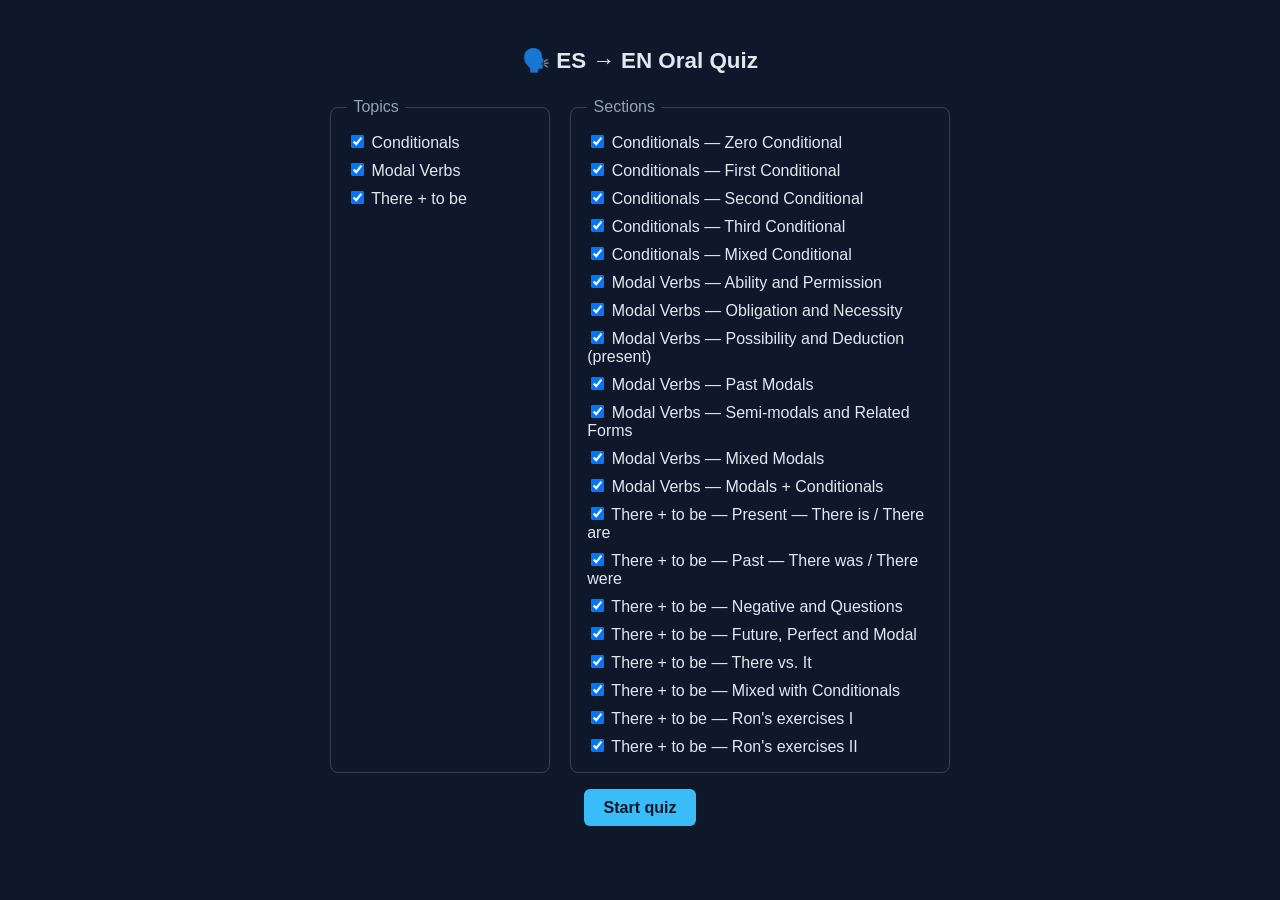
==== src/index.html @ 7ef74381 "refactor" ====
<!DOCTYPE html>
<html lang="en">

<head>
  <meta charset="UTF-8">
  <meta name="viewport" content="width=device-width, initial-scale=1.0">
  <title>ES → EN Oral Quiz</title>
  <link rel="stylesheet" href="styles.css">
  <link rel="icon" href='data:image/svg+xml,<svg xmlns="http://www.w3.org/2000/svg" viewBox="0 0 100 100"><text y=".9em" font-size="90">🗣️</text></svg>'>
</head>

<body>
  <main>
    <h1>🗣️ ES → EN Oral Quiz</h1>

    <div id="error"></div>

    <section id="setup-view">
      <div class="filters-row">
        <fieldset id="topics-fieldset">
          <legend>Topics</legend>
        </fieldset>
        <fieldset id="sections-fieldset">
          <legend>Sections</legend>
        </fieldset>
      </div>
      <div class="actions">
        <button id="startBtn">Start quiz</button>
      </div>
    </section>

    <section id="quiz-view">
      <div class="top-actions">
        <button class="secondary" id="backBtn">← Back</button>
      </div>
      <div class="card">
        <div class="meta" id="cardMeta"></div>
        <div class="es" id="cardEs"></div>
        <div class="en" id="cardEn"></div>
      </div>
      <div class="actions">
        <button id="actionBtn">Show answer</button>
      </div>
      <p class="hint">Say the translation out loud, then press Enter / Space or click the button.</p>
    </section>
  </main>

  <script src="script.js"></script>
</body>
</html>
---- src/styles.css ----
:root {
  --bg: #0f172a;
  --panel: #1e293b;
  --border: #334155;
  --text: #e2e8f0;
  --muted: #94a3b8;
  --accent: #38bdf8;
  --answer: #4ade80;
}
* { box-sizing: border-box; }
body {
  margin: 0;
  min-height: 100vh;
  display: flex;
  justify-content: center;
  background: var(--bg);
  color: var(--text);
  font-family: -apple-system, BlinkMacSystemFont, "Segoe UI", Roboto, Arial, sans-serif;
  padding: 2rem 1rem;
}
main { width: 100%; max-width: 50%; }
h1 { text-align: center; font-size: 1.4rem; margin-bottom: 1.5rem; }
.filters-row {
  display: flex;
  gap: 1rem;
  margin-bottom: 1rem;
}
fieldset {
  flex: 1;
  min-width: 0;
  border: 1px solid var(--border);
  border-radius: 8px;
  padding: 0.75rem 1rem;
}
#topics-fieldset { flex: 0.7; }
#sections-fieldset { flex: 1.3; }
legend { color: var(--muted); padding: 0 0.4rem; }
label.checkbox-row {
  display: block;
  padding: 0.25rem 0;
  cursor: pointer;
}
.hint { color: var(--muted); font-size: 0.85rem; margin-top: 0.25rem; text-align: center; }
#error {
  display: none;
  background: #7f1d1d;
  border: 1px solid #b91c1c;
  border-radius: 8px;
  padding: 0.75rem 1rem;
  margin-bottom: 1rem;
}
button {
  background: var(--accent);
  color: #0f172a;
  border: none;
  border-radius: 6px;
  padding: 0.6rem 1.2rem;
  font-size: 1rem;
  font-weight: 600;
  cursor: pointer;
}
button.secondary {
  background: transparent;
  color: var(--text);
  border: 1px solid var(--border);
}
button:disabled { opacity: 0.5; cursor: not-allowed; }
.actions { display: flex; gap: 0.6rem; justify-content: center; margin-top: 1rem; }
#setup-view, #quiz-view { display: none; }
#setup-view.active, #quiz-view.active { display: block; }
.card {
  background: var(--panel);
  border: 1px solid var(--border);
  border-radius: 10px;
  padding: 1.5rem;
  text-align: center;
}
.card .meta { color: var(--muted); font-size: 0.85rem; margin-bottom: 1rem; }
.card .es { font-size: 1.3rem; margin-bottom: 1.2rem; }
.card .en {
  font-size: 1.3rem;
  color: var(--answer);
  min-height: 1.8rem;
  visibility: hidden;
}
.card .en.visible { visibility: visible; }
.top-actions { display: flex; justify-content: space-between; margin-bottom: 1rem; }
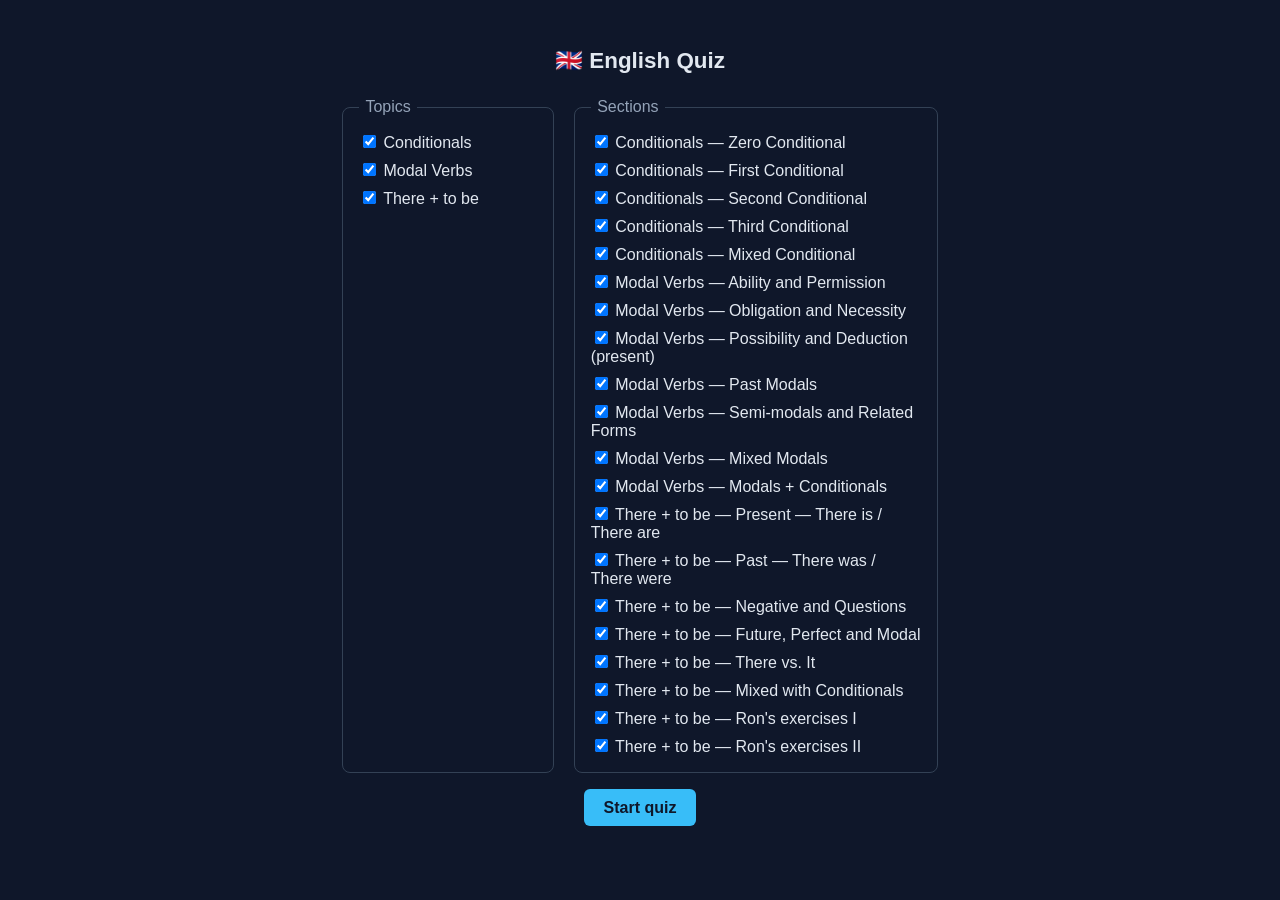
==== commit 0394dd2c: "changed the favicon & title" ====
--- a/src/index.html
+++ b/src/index.html
@@ -4,14 +4,14 @@
 <head>
   <meta charset="UTF-8">
   <meta name="viewport" content="width=device-width, initial-scale=1.0">
-  <title>ES → EN Oral Quiz</title>
+  <title>English Quiz</title>
   <link rel="stylesheet" href="styles.css">
-  <link rel="icon" href='data:image/svg+xml,<svg xmlns="http://www.w3.org/2000/svg" viewBox="0 0 100 100"><text y=".9em" font-size="90">🗣️</text></svg>'>
+  <link rel="icon" href='data:image/svg+xml,<svg xmlns="http://www.w3.org/2000/svg" viewBox="0 0 100 100"><text y=".9em" font-size="90">🇬🇧</text></svg>'>
 </head>
 
 <body>
   <main>
-    <h1>🗣️ ES → EN Oral Quiz</h1>
+    <h1>🇬🇧 English Quiz</h1>
 
     <div id="error"></div>
 
@@ -47,4 +47,5 @@
 
   <script src="script.js"></script>
 </body>
+
 </html>
--- a/src/styles.css
+++ b/src/styles.css
@@ -7,7 +7,11 @@
   --accent: #38bdf8;
   --answer: #4ade80;
 }
-* { box-sizing: border-box; }
+
+* {
+  box-sizing: border-box;
+}
+
 body {
   margin: 0;
   min-height: 100vh;
@@ -18,13 +22,24 @@
   font-family: -apple-system, BlinkMacSystemFont, "Segoe UI", Roboto, Arial, sans-serif;
   padding: 2rem 1rem;
 }
-main { width: 100%; max-width: 50%; }
-h1 { text-align: center; font-size: 1.4rem; margin-bottom: 1.5rem; }
+
+main {
+  width: 100%;
+  max-width: 600px;
+}
+
+h1 {
+  text-align: center;
+  font-size: 1.4rem;
+  margin-bottom: 1.5rem;
+}
+
 .filters-row {
   display: flex;
   gap: 1rem;
   margin-bottom: 1rem;
 }
+
 fieldset {
   flex: 1;
   min-width: 0;
@@ -32,15 +47,33 @@
   border-radius: 8px;
   padding: 0.75rem 1rem;
 }
-#topics-fieldset { flex: 0.7; }
-#sections-fieldset { flex: 1.3; }
-legend { color: var(--muted); padding: 0 0.4rem; }
+
+#topics-fieldset {
+  flex: 0.7;
+}
+
+#sections-fieldset {
+  flex: 1.3;
+}
+
+legend {
+  color: var(--muted);
+  padding: 0 0.4rem;
+}
+
 label.checkbox-row {
   display: block;
   padding: 0.25rem 0;
   cursor: pointer;
 }
-.hint { color: var(--muted); font-size: 0.85rem; margin-top: 0.25rem; text-align: center; }
+
+.hint {
+  color: var(--muted);
+  font-size: 0.85rem;
+  margin-top: 0.25rem;
+  text-align: center;
+}
+
 #error {
   display: none;
   background: #7f1d1d;
@@ -49,6 +82,7 @@
   padding: 0.75rem 1rem;
   margin-bottom: 1rem;
 }
+
 button {
   background: var(--accent);
   color: #0f172a;
@@ -59,15 +93,35 @@
   font-weight: 600;
   cursor: pointer;
 }
+
 button.secondary {
   background: transparent;
   color: var(--text);
   border: 1px solid var(--border);
 }
-button:disabled { opacity: 0.5; cursor: not-allowed; }
-.actions { display: flex; gap: 0.6rem; justify-content: center; margin-top: 1rem; }
-#setup-view, #quiz-view { display: none; }
-#setup-view.active, #quiz-view.active { display: block; }
+
+button:disabled {
+  opacity: 0.5;
+  cursor: not-allowed;
+}
+
+.actions {
+  display: flex;
+  gap: 0.6rem;
+  justify-content: center;
+  margin-top: 1rem;
+}
+
+#setup-view,
+#quiz-view {
+  display: none;
+}
+
+#setup-view.active,
+#quiz-view.active {
+  display: block;
+}
+
 .card {
   background: var(--panel);
   border: 1px solid var(--border);
@@ -75,13 +129,64 @@
   padding: 1.5rem;
   text-align: center;
 }
-.card .meta { color: var(--muted); font-size: 0.85rem; margin-bottom: 1rem; }
-.card .es { font-size: 1.3rem; margin-bottom: 1.2rem; }
+
+.card .meta {
+  color: var(--muted);
+  font-size: 0.85rem;
+  margin-bottom: 1rem;
+}
+
+.card .es {
+  font-size: 1.3rem;
+  margin-bottom: 1.2rem;
+}
+
 .card .en {
   font-size: 1.3rem;
   color: var(--answer);
   min-height: 1.8rem;
   visibility: hidden;
 }
-.card .en.visible { visibility: visible; }
-.top-actions { display: flex; justify-content: space-between; margin-bottom: 1rem; }
+
+.card .en.visible {
+  visibility: visible;
+}
+
+.top-actions {
+  display: flex;
+  justify-content: space-between;
+  margin-bottom: 1rem;
+}
+
+@media (max-width: 480px) {
+  body {
+    padding: 1rem 0.75rem;
+  }
+
+  .filters-row {
+    flex-direction: column;
+    gap: 0.75rem;
+  }
+
+  #topics-fieldset,
+  #sections-fieldset {
+    flex: 1;
+  }
+
+  .card {
+    padding: 1.25rem 1rem;
+  }
+
+  .card .es,
+  .card .en {
+    font-size: 1.15rem;
+  }
+
+  .actions {
+    flex-direction: column;
+  }
+
+  .actions button {
+    width: 100%;
+  }
+}
